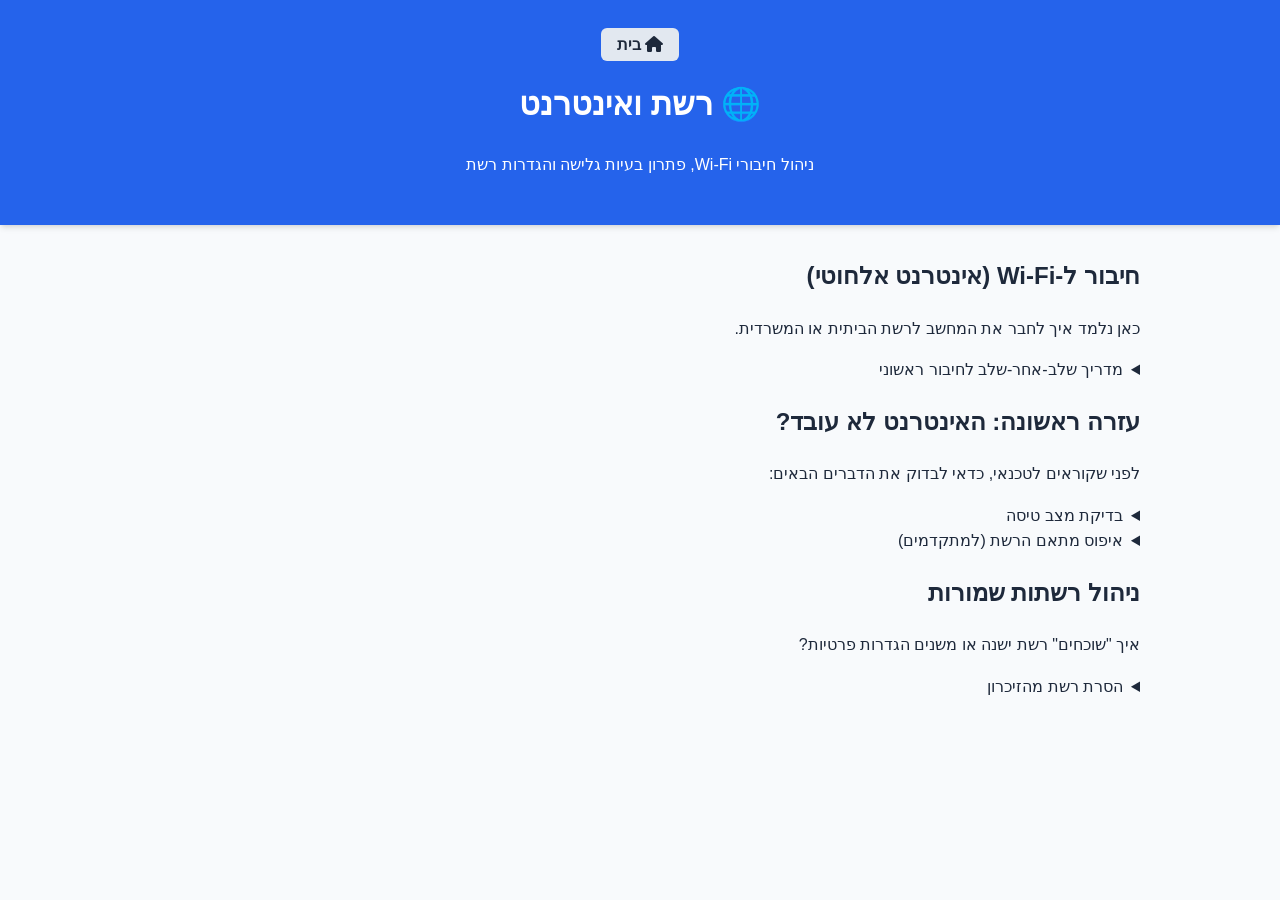
==== Documents/windows_course_settings-network.html @ 05e76c7a "Create windows_course_settings-network.html" ====
<!DOCTYPE html>
<html lang="he" dir="rtl">
<head>
    <meta charset="UTF-8">
    <meta name="viewport" content="width=device-width, initial-scale=1.0">
    <title>רשת ואינטרנט - מדריך המחשב</title>
    <link rel="stylesheet" href="style.css">
    <link rel="stylesheet" href="https://cdnjs.cloudflare.com/ajax/libs/font-awesome/6.0.0/css/all.min.css">
</head>
<body>

<header>
    <div class="nav-links">
        <a href="index.html" class="btn-nav"><i class="fas fa-home"></i> בית</a>
    </div>
    <h1>🌐 רשת ואינטרנט</h1>
    <p>ניהול חיבורי Wi-Fi, פתרון בעיות גלישה והגדרות רשת</p>
</header>

<div class="container">
    
    <!-- תת-נושא 1: חיבור אלחוטי -->
    <section class="topic-section">
        <h2>חיבור ל-Wi-Fi (אינטרנט אלחוטי)</h2>
        <p>כאן נלמד איך לחבר את המחשב לרשת הביתית או המשרדית.</p>
        
        <details class="info-card">
            <summary>מדריך שלב-אחר-שלב לחיבור ראשוני</summary>
            <div class="details-content">
                <ol>
                    <li>נביט בפינה של שורת המשימות (ליד השעון) ונחפש את <strong>אייקון הרשת</strong> (גלובוס או פסי קליטה) [2].</li>
                    <li>נלחץ עליו פעם אחת עם המקש <strong>השמאלי</strong> בעכבר [2].</li>
                    <li>ברשימה שתיפתח, נבחר את שם הרשת שלנו ונלחץ על <strong>"התחבר" (Connect)</strong> [2].</li>
                    <li>במידת הצורך, נקליד את הסיסמה ונאשר [2].</li>
                </ol>
                <div class="tip">
                    <i class="fas fa-lightbulb"></i> <strong>טיפ:</strong> אם סימנתם "התחבר אוטומטית", המחשב יזכור את הרשת להבא.
                </div>
            </div>
        </details>
    </section>

    <!-- תת-נושא 2: פתרון בעיות רשת -->
    <section class="topic-section">
        <h2>עזרה ראשונה: האינטרנט לא עובד?</h2>
        <p>לפני שקוראים לטכנאי, כדאי לבדוק את הדברים הבאים:</p>

        <details class="info-card">
            <summary>בדיקת מצב טיסה</summary>
            <p>לפעמים "מצב טיסה" מופעל בטעות ומנטרל את כל החיבורים. ודאו שאייקון המטוס כבוי בתפריט המהיר.</p>
        </details>

        <details class="info-card">
            <summary>איפוס מתאם הרשת (למתקדמים)</summary>
            <p>אם הרשת מופיעה אך אין גלישה, ניתן לנסות לכבות ולהדליק את ה-Wi-Fi דרך תפריט ההגדרות המהיר.</p>
        </details>
    </section>

    <!-- תת-נושא 3: ניהול רשתות מוכרות -->
    <section class="topic-section">
        <h2>ניהול רשתות שמורות</h2>
        <p>איך "שוכחים" רשת ישנה או משנים הגדרות פרטיות?</p>
        
        <details class="info-card">
            <summary>הסרת רשת מהזיכרון</summary>
            <p>נכנסים להגדרות > רשת ואינטרנט > Wi-Fi > "נהל רשתות מוכרות" ובוחרים "שכח" (Forget) על הרשת הרצויה.</p>
        </details>
    </section>

</div>

</body>
</html>
---- Documents/style.css ----
/* style.css - עיצוב מודרני ומקצועי */
:root {
    --primary-color: #2563eb; /* כחול הייטק */
    --bg-color: #f8fafc;
    --text-color: #1e293b;
    --card-bg: #ffffff;
    --shadow: 0 4px 6px -1px rgb(0 0 0 / 0.1), 0 2px 4px -2px rgb(0 0 0 / 0.1);
}

body {
    font-family: 'Segoe UI', Tahoma, Geneva, Verdana, sans-serif;
    direction: rtl;
    background-color: var(--bg-color);
    color: var(--text-color);
    margin: 0;
    line-height: 1.6;
}

header {
    background: var(--primary-color);
    color: white;
    padding: 2rem 1rem;
    text-align: center;
    box-shadow: var(--shadow);
}

.container {
    max-width: 1000px;
    margin: 2rem auto;
    padding: 0 1rem;
}

/* מערכת כרטיסים */
.grid {
    display: grid;
    grid-template-columns: repeat(auto-fit, minmax(280px, 1fr));
    gap: 1.5rem;
}

.card {
    background: var(--card-bg);
    padding: 1.5rem;
    border-radius: 12px;
    box-shadow: var(--shadow);
    text-decoration: none;
    color: inherit;
    transition: transform 0.2s, border-color 0.2s;
    border: 1px solid transparent;
    display: flex;
    flex-direction: column;
    align-items: center;
    text-align: center;
}

.card:hover {
    transform: translateY(-5px);
    border-color: var(--primary-color);
}

.card i {
    font-size: 2.5rem;
    margin-bottom: 1rem;
    color: var(--primary-color);
}

.card h3 {
    margin: 0.5rem 0;
    font-size: 1.25rem;
}

.card p {
    font-size: 0.9rem;
    color: #64748b;
}

/* ניווט פנימי */
.nav-buttons {
    display: flex;
    justify-content: space-between;
    margin-bottom: 2rem;
}

.btn-nav {
    padding: 0.5rem 1rem;
    background: #e2e8f0;
    border-radius: 6px;
    text-decoration: none;
    color: var(--text-color);
    font-weight: bold;
}
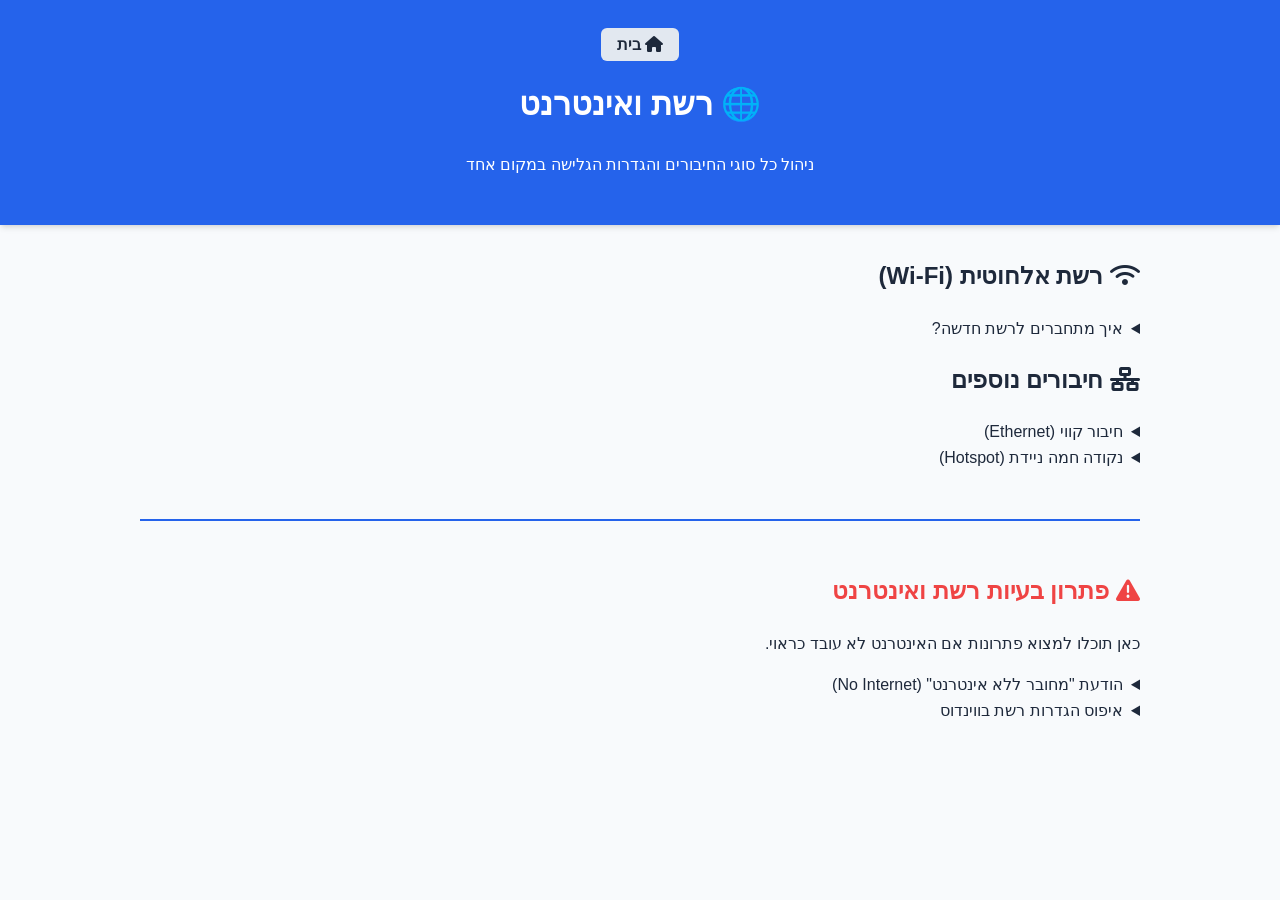
==== commit 65c6c7aa: "Update windows_course_settings-network.html" ====
--- a/Documents/windows_course_settings-network.html
+++ b/Documents/windows_course_settings-network.html
@@ -3,7 +3,7 @@
 <head>
     <meta charset="UTF-8">
     <meta name="viewport" content="width=device-width, initial-scale=1.0">
-    <title>רשת ואינטרנט - מדריך המחשב</title>
+    <title>רשת ואינטרנט - המדריך המלא</title>
     <link rel="stylesheet" href="style.css">
     <link rel="stylesheet" href="https://cdnjs.cloudflare.com/ajax/libs/font-awesome/6.0.0/css/all.min.css">
 </head>
@@ -14,59 +14,53 @@
         <a href="index.html" class="btn-nav"><i class="fas fa-home"></i> בית</a>
     </div>
     <h1>🌐 רשת ואינטרנט</h1>
-    <p>ניהול חיבורי Wi-Fi, פתרון בעיות גלישה והגדרות רשת</p>
+    <p>ניהול כל סוגי החיבורים והגדרות הגלישה במקום אחד</p>
 </header>
 
 <div class="container">
-    
-    <!-- תת-נושא 1: חיבור אלחוטי -->
+    <!-- חלק 1: חיבורי Wi-Fi (מבוסס מקורות) -->
     <section class="topic-section">
-        <h2>חיבור ל-Wi-Fi (אינטרנט אלחוטי)</h2>
-        <p>כאן נלמד איך לחבר את המחשב לרשת הביתית או המשרדית.</p>
-        
+        <h2><i class="fas fa-wifi"></i> רשת אלחוטית (Wi-Fi)</h2>
         <details class="info-card">
-            <summary>מדריך שלב-אחר-שלב לחיבור ראשוני</summary>
+            <summary>איך מתחברים לרשת חדשה?</summary>
             <div class="details-content">
                 <ol>
-                    <li>נביט בפינה של שורת המשימות (ליד השעון) ונחפש את <strong>אייקון הרשת</strong> (גלובוס או פסי קליטה) [2].</li>
-                    <li>נלחץ עליו פעם אחת עם המקש <strong>השמאלי</strong> בעכבר [2].</li>
-                    <li>ברשימה שתיפתח, נבחר את שם הרשת שלנו ונלחץ על <strong>"התחבר" (Connect)</strong> [2].</li>
-                    <li>במידת הצורך, נקליד את הסיסמה ונאשר [2].</li>
+                    <li>לחצו על אייקון הרשת (גלובוס או פסים) בשורת המשימות ליד השעון [1].</li>
+                    <li>בחרו את שם הרשת שלכם מהרשימה ולחצו על <strong>"התחבר"</strong> [1].</li>
+                    <li>הקלידו סיסמה במידת הצורך ואשרו [1].</li>
                 </ol>
-                <div class="tip">
-                    <i class="fas fa-lightbulb"></i> <strong>טיפ:</strong> אם סימנתם "התחבר אוטומטית", המחשב יזכור את הרשת להבא.
-                </div>
             </div>
         </details>
     </section>
 
-    <!-- תת-נושא 2: פתרון בעיות רשת -->
+    <!-- חלק 2: חיבור קווי ונקודה חמה (תוכן נוסף) -->
     <section class="topic-section">
-        <h2>עזרה ראשונה: האינטרנט לא עובד?</h2>
-        <p>לפני שקוראים לטכנאי, כדאי לבדוק את הדברים הבאים:</p>
+        <h2><i class="fas fa-network-wired"></i> חיבורים נוספים</h2>
+        <details class="info-card">
+            <summary>חיבור קווי (Ethernet)</summary>
+            <p>חיבור ישיר באמצעות כבל מהראוטר למחשב. זהו החיבור היציב והמהיר ביותר, המומלץ למחשבים נייחים או לגיימינג (מידע זה אינו מופיע במקורות ויש לאמתו).</p>
+        </details>
+        <details class="info-card">
+            <summary>נקודה חמה ניידת (Hotspot)</summary>
+            <p>ניתן לשתף את האינטרנט של הטלפון הנייד עם המחשב במצבים שבהם אין Wi-Fi זמין (מידע זה אינו מופיע במקורות ויש לאמתו).</p>
+        </details>
+    </section>
+
+    <!-- חלק 3: פרק תקלות רשת (בסוף העמוד) -->
+    <section id="network-troubleshooting" class="topic-section" style="border-top: 2px solid var(--primary-color); margin-top: 3rem; padding-top: 2rem;">
+        <h2 style="color: #ef4444;"><i class="fas fa-exclamation-triangle"></i> פתרון בעיות רשת ואינטרנט</h2>
+        <p>כאן תוכלו למצוא פתרונות אם האינטרנט לא עובד כראוי.</p>
 
         <details class="info-card">
-            <summary>בדיקת מצב טיסה</summary>
-            <p>לפעמים "מצב טיסה" מופעל בטעות ומנטרל את כל החיבורים. ודאו שאייקון המטוס כבוי בתפריט המהיר.</p>
+            <summary>הודעת "מחובר ללא אינטרנט" (No Internet)</summary>
+            <p>משמעות הדבר היא שהמחשב מחובר לראוטר, אך הראוטר לא מקבל אינטרנט מהספק. מומלץ לכבות ולהדליק את הראוטר (מידע זה אינו מופיע במקורות ויש לאמתו).</p>
         </details>
 
         <details class="info-card">
-            <summary>איפוס מתאם הרשת (למתקדמים)</summary>
-            <p>אם הרשת מופיעה אך אין גלישה, ניתן לנסות לכבות ולהדליק את ה-Wi-Fi דרך תפריט ההגדרות המהיר.</p>
+            <summary>איפוס הגדרות רשת בווינדוס</summary>
+            <p>אם שום דבר לא עוזר, ניתן להיכנס להגדרות > רשת ואינטרנט > "איפוס רשת" כדי להחזיר את כל הגדרות היצרן (מידע זה אינו מופיע במקורות ויש לאמתו).</p>
         </details>
     </section>
-
-    <!-- תת-נושא 3: ניהול רשתות מוכרות -->
-    <section class="topic-section">
-        <h2>ניהול רשתות שמורות</h2>
-        <p>איך "שוכחים" רשת ישנה או משנים הגדרות פרטיות?</p>
-        
-        <details class="info-card">
-            <summary>הסרת רשת מהזיכרון</summary>
-            <p>נכנסים להגדרות > רשת ואינטרנט > Wi-Fi > "נהל רשתות מוכרות" ובוחרים "שכח" (Forget) על הרשת הרצויה.</p>
-        </details>
-    </section>
-
 </div>
 
 </body>
